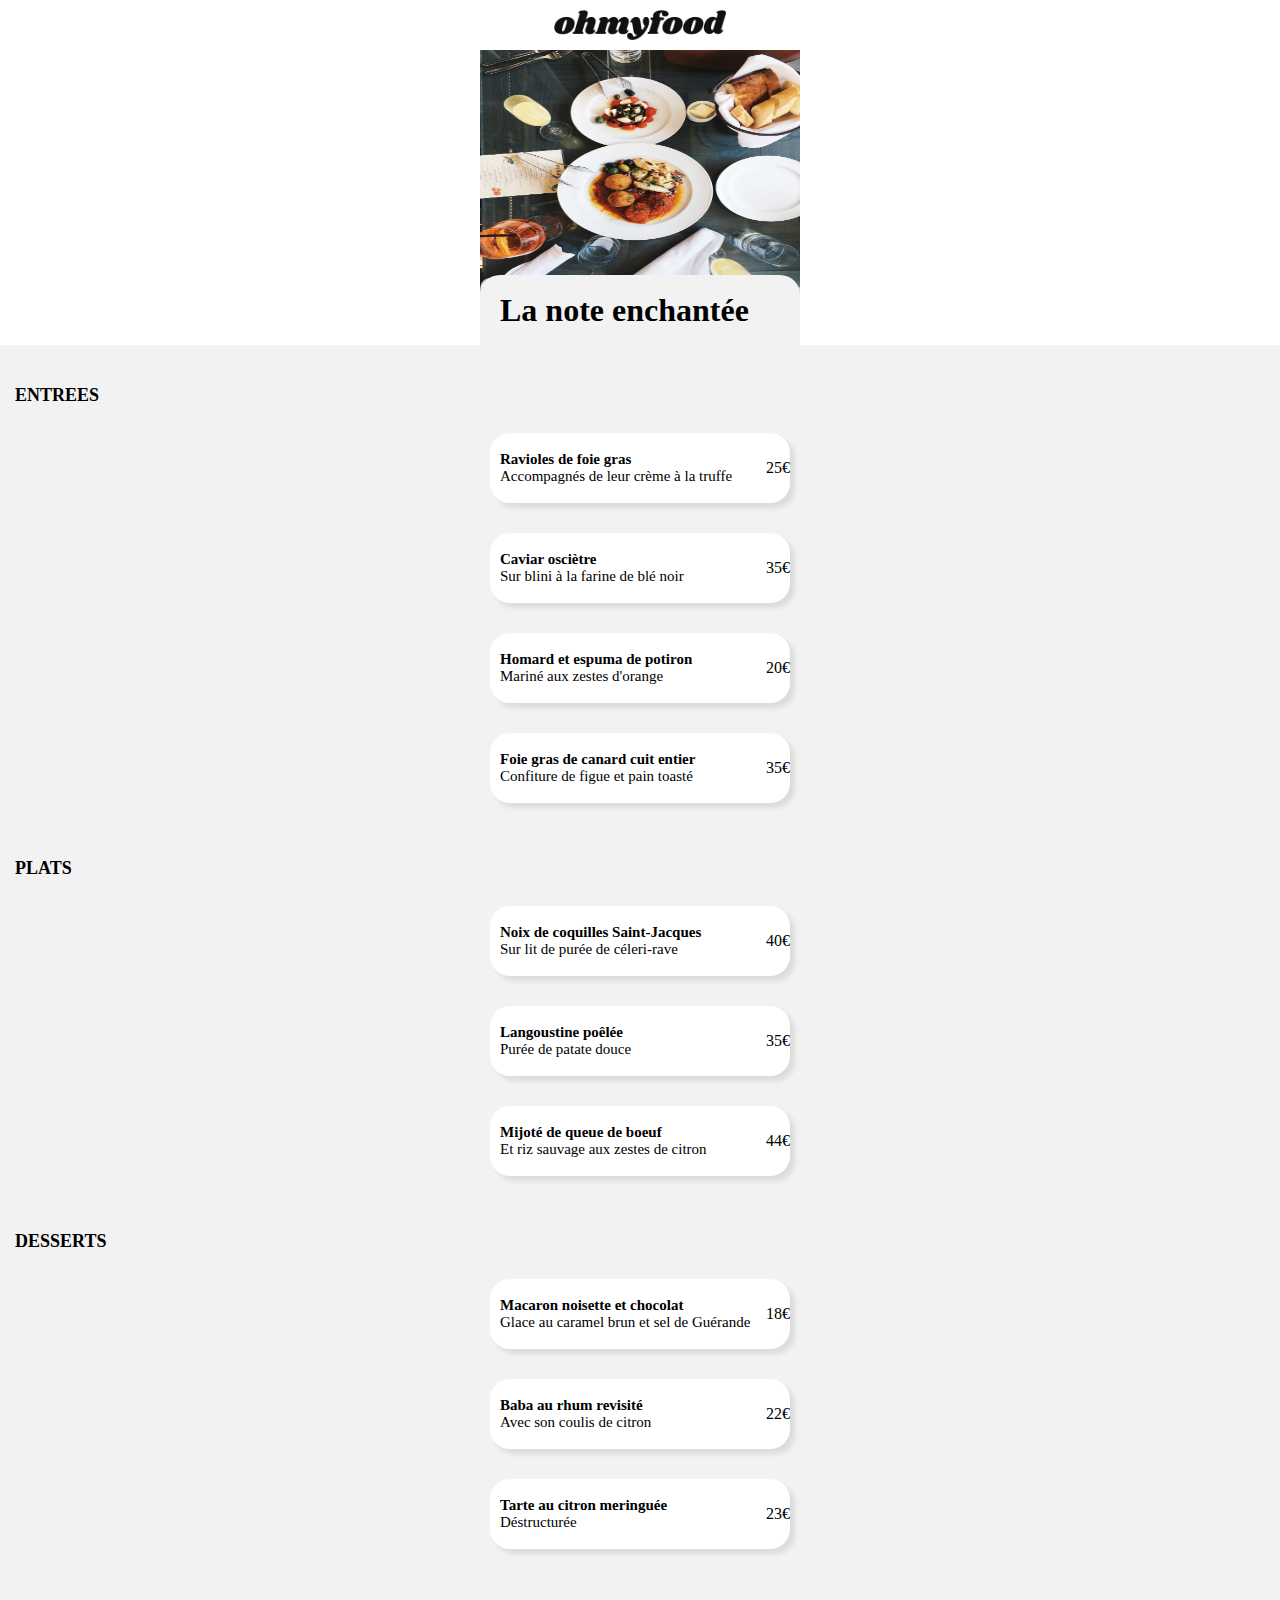
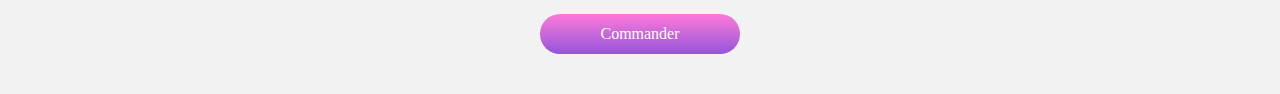
==== indexenchante.html @ bec7e1d9 "mise en place des index" ====
<!DOCTYPE html>
<html lang="fr-FR">
<head>
    <meta charset="UTF-8">
    <meta http-equiv="X-UA-Compatible" content="IE=edge">
    <meta name="viewport" content="width=device-width, initial-scale=1.0">
    <link rel="stylesheet" href="css/style.css">
    <link rel="stylesheet" href="https://use.fontawesome.com/releases/v5.15.3/css/all.css" integrity="sha384-SZXxX4whJ79/gErwcOYf+zWLeJdY/qpuqC4cAa9rOGUstPomtqpuNWT9wdPEn2fk" crossorigin="anonymous">
    <title>ohmyfood</title>
</head>
<body class="useful_width">
    <header class="flexcolumn">
        <div class="flex">
            <div class="position"><i class="fas fa-arrow-left"></i></div>
            <img src="images/ohmyfood.png" alt="logo oh my food" class="logo"/>
        </div>
        <img src="images/stil.jpg" alt="image restaurant" class="imagefr"/>
        <div class="flexbetween btnmenu">
            <div><h1>La note enchantée</h1></div>
            <div><i class="far fa-heart"></i></div>
        </div>
    </header>
    <cards class="cardsfr flexcolumn">
        <h1 class="titremenu">ENTREES</h1>
        <div class="flexbetween menufr">
            <div class="txtform"><strong>Ravioles de foie gras</strong><br/>
                Accompagnés de leur crème à la truffe
            </div>
            <div>25€</div>
        </div>
        <div class="flexbetween menufr">
            <div class="txtform"><strong>Caviar osciètre</strong><br/>
                Sur blini à la farine de blé noir
            </div>
            <div>35€</div>
        </div>
        <div class="flexbetween menufr">
            <div class="txtform"><strong>Homard et espuma de potiron</strong><br/>
                Mariné aux zestes d'orange
            </div>
            <div>20€</div>
        </div>
        <div class="flexbetween menufr">
            <div class="txtform"><strong>Foie gras de canard cuit entier</strong><br/>
                Confiture de figue et pain toasté
            </div>
            <div>35€</div>
        </div>
        <h1 class="titremenu">PLATS</h1>
        <div class="flexbetween menufr">
            <div class="txtform"><strong>Noix de coquilles Saint-Jacques</strong><br/>
                Sur lit de purée de céleri-rave
            </div>
            <div>40€</div>
        </div>
        <div class="flexbetween menufr">
            <div class="txtform"><strong>Langoustine poêlée</strong><br/>
                Purée de patate douce
            </div>
            <div>35€</div>
        </div>
        <div class="flexbetween menufr">
            <div class="txtform"><strong>Mijoté de queue de boeuf</strong><br/>
                Et riz sauvage aux zestes de citron
            </div>
            <div>44€</div>
        </div>
        <h1 class="titremenu">DESSERTS</h1>
        <div class="flexbetween menufr">
            <div class="txtform"><strong>Macaron noisette et chocolat</strong><br/>
                Glace au caramel brun et sel de Guérande
            </div>
            <div>18€</div>
        </div>
        <div class="flexbetween menufr">
            <div class="txtform"><strong>Baba au rhum revisité</strong><br/>
                Avec son coulis de citron
            </div>
            <div>22€</div>
        </div>
        <div class="flexbetween menufr">
            <div class="txtform"><strong>Tarte au citron meringuée</strong><br/>
                Déstructurée
            </div>
            <div>23€</div>
        </div>
        <div class="btnhead btnfin">Commander</div>
    </cards>

    
</body>
</html>
---- css/style.css ----
@charset "UTF-8";
body {
  margin: 0;
  padding: 0;
}

/*Général*/
.flex {
  display: flex;
  justify-content: center;
  align-items: center;
}

.flexcolumn {
  display: flex;
  flex-direction: column;
  justify-content: center;
  align-items: center;
}

.flexcenter {
  display: flex;
  justify-content: center;
  align-items: center;
}

.flexbetween {
  display: flex;
  justify-content: space-between;
  align-items: center;
}

.titreacc {
  font-size: x-large;
  width: 100%;
  justify-self: flex-start;
  margin-left: 20px;
}

.btnmenu {
  width: 280px;
  height: 70px;
  border-radius: 20px 20px 0 0;
  background-color: #F2F2F2;
  margin-top: -25px;
  padding: 0 20px;
}

.titremenu {
  width: 100%;
  font-size: large;
  justify-self: flex-start;
  margin-left: 30px;
  margin-top: 40px;
}

/*header accueil*/
.logo {
  height: 30px;
  padding: 10px;
}

.search {
  display: flex;
  justify-content: center;
  align-items: center;
  width: 100%;
  background-color: #DCDCDC;
  height: 50px;
  border-top: 2px solid #C0C0C0;
}

.searchinput {
  background-color: #DCDCDC;
  border: 1px solid #DCDCDC;
  font-size: medium;
  margin-left: 10px;
  width: 150px;
}

.headertitre {
  width: 100%;
  background-color: #F2F2F2;
}

.textalign {
  text-align: center;
}

.btnhead {
  display: flex;
  justify-content: center;
  align-items: center;
  width: 200px;
  height: 40px;
  color: white;
  background-image: linear-gradient(#FF79DA, #9356DC);
  border-radius: 20px;
  margin-bottom: 40px;
}

/*nav accueil*/
.numero {
  width: 20px;
  height: 20px;
  border-radius: 20px;
  margin-left: -10px;
  background-color: #9356DC;
  display: flex;
  justify-content: center;
  align-items: center;
  font-size: xx-small;
  color: white;
}

.btnnav {
  height: 50px;
  width: 280px;
  border-radius: 20px;
  margin-bottom: 30px;
  background-color: #F2F2F2;
  box-shadow: 5px 5px 5px #DCDCDC;
}

.btnmargin {
  margin-right: 60px;
}

/*cards accueil*/
.restaurant {
  background-color: #F2F2F2;
}

.cardsize {
  border-radius: 20px;
  box-shadow: 5px 5px 5px #DCDCDC;
  margin-bottom: 30px;
}

.imageacc {
  width: 300px;
  height: 140px;
  border-radius: 20px 20px 0 0;
  -o-object-fit: cover;
     object-fit: cover;
}

.txtacc {
  margin: 0 20px;
}

/*header francaise*/
.position {
  position: absolute;
  left: 10px;
  top: 15px;
}

.imagefr {
  height: 250px;
  width: 320px;
}

/*menu francaise*/
.cardsfr {
  background-color: #F2F2F2;
}

.menufr {
  height: 70px;
  width: 300px;
  background-color: white;
  border-radius: 20px;
  box-shadow: 5px 5px 5px #DCDCDC;
  margin: 15px 0;
}

.txtform {
  font-size: 15px;
  padding-left: 10px;
}

.btnfin {
  margin-top: 50px;
}/*# sourceMappingURL=style.css.map */
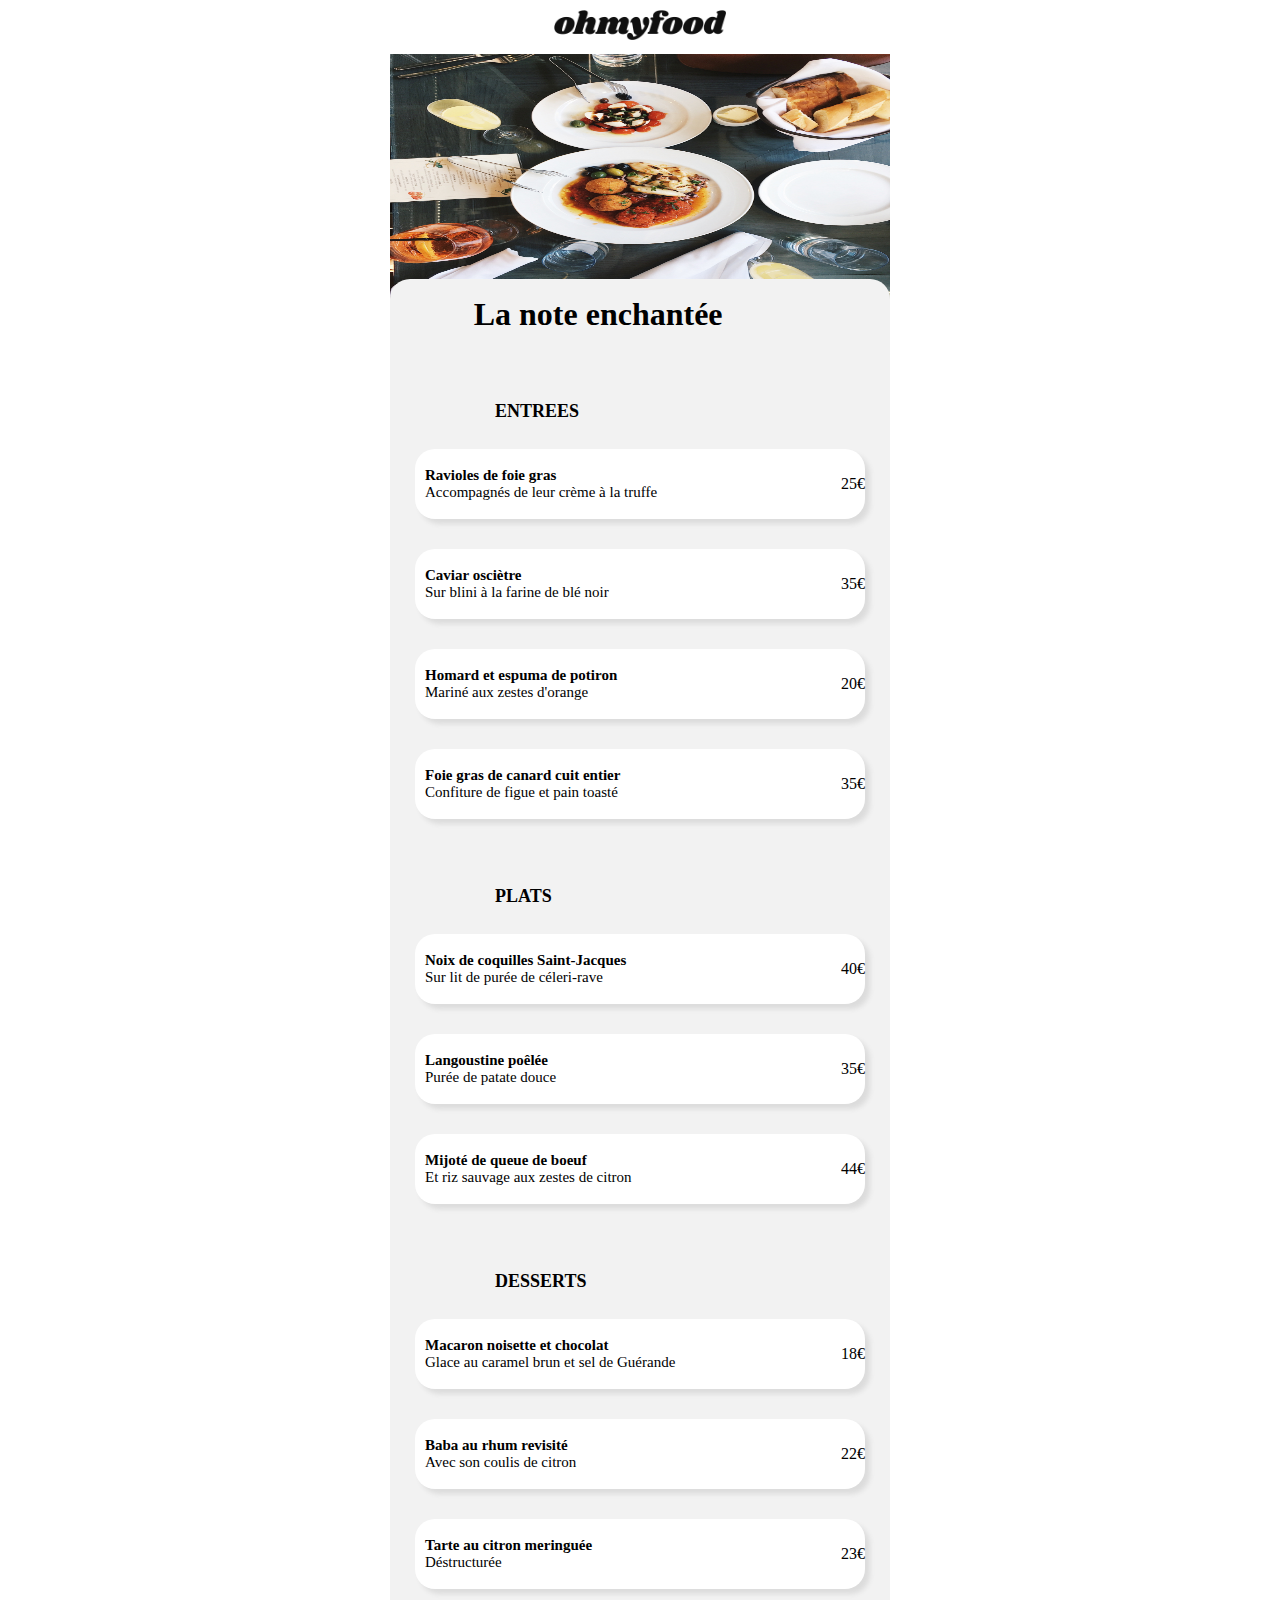
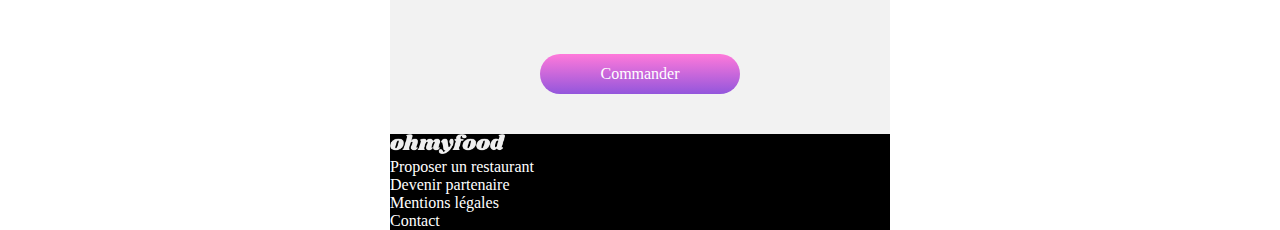
==== commit 304938c6: "maj site" ====
--- a/indexenchante.html
+++ b/indexenchante.html
@@ -15,9 +15,12 @@
             <img src="images/ohmyfood.png" alt="logo oh my food" class="logo"/>
         </div>
         <img src="images/stil.jpg" alt="image restaurant" class="imagefr"/>
-        <div class="flexbetween btnmenu">
+        <div class="flexevenly btnmenu">
             <div><h1>La note enchantée</h1></div>
-            <div><i class="far fa-heart"></i></div>
+            <div class="icone_heart">
+                <div class="displaynone"><i class="fas fa-heart display icone_heart"></i></div>
+                <div class="displayblock"><i class="far fa-heart display"></i></div>
+            </div>
         </div>
     </header>
     <cards class="cardsfr flexcolumn">
@@ -26,67 +29,108 @@
             <div class="txtform"><strong>Ravioles de foie gras</strong><br/>
                 Accompagnés de leur crème à la truffe
             </div>
-            <div>25€</div>
+            <div class="flexcenter">
+                <div>25€</div>
+                <div class="flexcenter displaynone sizeprix"><i class="iconecheck fas fa-check-circle"></i></div>
+            </div>
         </div>
         <div class="flexbetween menufr">
             <div class="txtform"><strong>Caviar osciètre</strong><br/>
                 Sur blini à la farine de blé noir
             </div>
-            <div>35€</div>
+            <div class="flexcenter">
+                <div>35€</div>
+                <div class="flexcenter displaynone sizeprix"><i class="iconecheck fas fa-check-circle"></i></div>
+            </div>
         </div>
         <div class="flexbetween menufr">
             <div class="txtform"><strong>Homard et espuma de potiron</strong><br/>
                 Mariné aux zestes d'orange
             </div>
-            <div>20€</div>
+            <div class="flexcenter">
+                <div>20€</div>
+                <div class="flexcenter displaynone sizeprix"><i class="iconecheck fas fa-check-circle"></i></div>
+            </div>
         </div>
         <div class="flexbetween menufr">
             <div class="txtform"><strong>Foie gras de canard cuit entier</strong><br/>
                 Confiture de figue et pain toasté
             </div>
-            <div>35€</div>
+            <div class="flexcenter">
+                <div>35€</div>
+                <div class="flexcenter displaynone sizeprix"><i class="iconecheck fas fa-check-circle"></i></div>
+            </div>
         </div>
         <h1 class="titremenu">PLATS</h1>
         <div class="flexbetween menufr">
             <div class="txtform"><strong>Noix de coquilles Saint-Jacques</strong><br/>
                 Sur lit de purée de céleri-rave
             </div>
-            <div>40€</div>
+            <div class="flexcenter">
+                <div>40€</div>
+                <div class="flexcenter displaynone sizeprix"><i class="iconecheck fas fa-check-circle"></i></div>
+            </div>
         </div>
         <div class="flexbetween menufr">
             <div class="txtform"><strong>Langoustine poêlée</strong><br/>
                 Purée de patate douce
             </div>
-            <div>35€</div>
+            <div class="flexcenter">
+                <div>35€</div>
+                <div class="flexcenter displaynone sizeprix"><i class="iconecheck fas fa-check-circle"></i></div>
+            </div>
         </div>
         <div class="flexbetween menufr">
             <div class="txtform"><strong>Mijoté de queue de boeuf</strong><br/>
                 Et riz sauvage aux zestes de citron
             </div>
-            <div>44€</div>
+            <div class="flexcenter">
+                <div>44€</div>
+                <div class="flexcenter displaynone sizeprix"><i class="iconecheck fas fa-check-circle"></i></div>
+            </div>
         </div>
         <h1 class="titremenu">DESSERTS</h1>
         <div class="flexbetween menufr">
             <div class="txtform"><strong>Macaron noisette et chocolat</strong><br/>
                 Glace au caramel brun et sel de Guérande
             </div>
-            <div>18€</div>
+            <div class="flexcenter">
+                <div>18€</div>
+                <div class="flexcenter displaynone sizeprix"><i class="iconecheck fas fa-check-circle"></i></div>
+            </div>
         </div>
         <div class="flexbetween menufr">
             <div class="txtform"><strong>Baba au rhum revisité</strong><br/>
                 Avec son coulis de citron
             </div>
-            <div>22€</div>
+            <div class="flexcenter">
+                <div>22€</div>
+                <div class="flexcenter displaynone sizeprix"><i class="iconecheck fas fa-check-circle"></i></div>
+            </div>
         </div>
         <div class="flexbetween menufr">
             <div class="txtform"><strong>Tarte au citron meringuée</strong><br/>
                 Déstructurée
             </div>
-            <div>23€</div>
+            <div class="flexcenter">
+                <div>23€</div>
+                <div class="flexcenter displaynone sizeprix"><i class="iconecheck fas fa-check-circle"></i></div>
+            </div>
         </div>
         <div class="btnhead btnfin">Commander</div>
     </cards>
-
-    
+    <footer class="useful_width">
+        <img src="images/ohmyfood.png" alt="logo" class="logofooter">
+        <div class="justifystart">
+            <i class="fas fa-utensils txt_footer"></i>
+            <div class="txt_footer">Proposer un restaurant</div>
+        </div>
+        <div class="justifystart">
+            <i class="fas fa-hands-helping txt_footer"></i>
+            <div class="txt_footer">Devenir partenaire</div>
+        </div>
+        <div class="txt_footer">Mentions légales</div>
+        <div class="txt_footer">Contact</div>
+    </footer>    
 </body>
 </html>--- a/css/style.css
+++ b/css/style.css
@@ -5,12 +5,6 @@
 }
 
 /*Général*/
-.flex {
-  display: flex;
-  justify-content: center;
-  align-items: center;
-}
-
 .flexcolumn {
   display: flex;
   flex-direction: column;
@@ -28,6 +22,22 @@
   display: flex;
   justify-content: space-between;
   align-items: center;
+}
+
+.flexevenly {
+  display: flex;
+  justify-content: space-evenly;
+  align-items: center;
+}
+
+.justifystart {
+  display: flex;
+  justify-content: flex-start;
+  align-items: center;
+}
+
+.displaynone {
+  display: none;
 }
 
 .titreacc {
@@ -38,20 +48,29 @@
 }
 
 .btnmenu {
-  width: 280px;
+  width: 100%;
   height: 70px;
   border-radius: 20px 20px 0 0;
   background-color: #F2F2F2;
   margin-top: -25px;
-  padding: 0 20px;
 }
 
 .titremenu {
-  width: 100%;
+  min-width: 320px;
+  max-width: 500px;
   font-size: large;
   justify-self: flex-start;
-  margin-left: 30px;
-  margin-top: 40px;
+  padding-top: 40px;
+  padding-left: 30px;
+  margin-left: auto;
+  margin-right: auto;
+}
+
+.useful_width, .cardsfr, .imagefr, .btnmenu {
+  min-width: 320px;
+  max-width: 500px;
+  margin-left: auto;
+  margin-right: auto;
 }
 
 /*header accueil*/
@@ -87,6 +106,13 @@
   text-align: center;
 }
 
+.icone_acc {
+  transition: all 400ms;
+}
+.icone_acc:hover {
+  color: #9356DC;
+}
+
 .btnhead {
   display: flex;
   justify-content: center;
@@ -94,9 +120,27 @@
   width: 200px;
   height: 40px;
   color: white;
-  background-image: linear-gradient(#FF79DA, #9356DC);
+  background: linear-gradient(#FF79DA, #9356DC);
   border-radius: 20px;
   margin-bottom: 40px;
+  z-index: 1;
+  position: relative;
+}
+.btnhead:hover::after {
+  opacity: 1;
+}
+.btnhead::after {
+  content: "";
+  position: absolute;
+  top: 0;
+  right: 0;
+  bottom: 0;
+  left: 0;
+  border-radius: 20px;
+  background: linear-gradient(#ff50cf 0%, #9e67e0 100%);
+  opacity: 0;
+  z-index: -1;
+  transition: opacity 500ms;
 }
 
 /*nav accueil*/
@@ -115,7 +159,7 @@
 
 .btnnav {
   height: 50px;
-  width: 280px;
+  width: 70%;
   border-radius: 20px;
   margin-bottom: 30px;
   background-color: #F2F2F2;
@@ -149,32 +193,95 @@
   margin: 0 20px;
 }
 
-/*header francaise*/
+/*footer*/
+footer {
+  background-color: #000000;
+}
+
+.logofooter {
+  height: 20px;
+  filter: invert(100%);
+}
+
+.txt_footer {
+  color: white;
+}
+
+/*header menu*/
 .position {
-  position: absolute;
-  left: 10px;
-  top: 15px;
+  position: relative;
+  right: 50px;
+  top: 5px;
 }
 
 .imagefr {
   height: 250px;
-  width: 320px;
-}
-
-/*menu francaise*/
+  width: 100%;
+}
+
+.icone_heart {
+  transition: all 400ms;
+}
+.icone_heart:hover {
+  color: #FF79DA;
+}
+
+.icone_heart:hover .displaynone {
+  display: block;
+}
+
+.icone_heart:hover .displayblock {
+  display: none;
+}
+
+/*menu*/
 .cardsfr {
   background-color: #F2F2F2;
 }
 
 .menufr {
   height: 70px;
-  width: 300px;
+  width: 90%;
   background-color: white;
   border-radius: 20px;
   box-shadow: 5px 5px 5px #DCDCDC;
   margin: 15px 0;
 }
 
+.menufr:hover .displaynone {
+  display: flex;
+}
+
+.iconecheck {
+  -webkit-animation: iconecheck 1000ms ease-in-out 1;
+          animation: iconecheck 1000ms ease-in-out 1;
+}
+
+@-webkit-keyframes iconecheck {
+  0% {
+    transform: translateX(15px) rotate(0deg);
+  }
+  100% {
+    transform: translateX(0px) rotate(720deg);
+  }
+}
+
+@keyframes iconecheck {
+  0% {
+    transform: translateX(15px) rotate(0deg);
+  }
+  100% {
+    transform: translateX(0px) rotate(720deg);
+  }
+}
+.sizeprix {
+  width: 40px;
+  height: 70px;
+  background-color: #99E2D0;
+  border-radius: 0 20px 20px 0;
+  color: white;
+}
+
 .txtform {
   font-size: 15px;
   padding-left: 10px;
@@ -182,4 +289,262 @@
 
 .btnfin {
   margin-top: 50px;
+}
+
+/*loader*/
+.loader {
+  width: 120px;
+  height: 120px;
+  position: absolute;
+  top: 50%;
+  left: 50%;
+  margin-top: -60px;
+  margin-left: -60px;
+  border: 16px solid black;
+  border-top-color: #FF79DA;
+  border-bottom-color: #9356DC;
+  border-radius: 50%;
+  -webkit-animation: chargeur 2500ms linear 1;
+          animation: chargeur 2500ms linear 1;
+  -webkit-animation-fill-mode: forwards;
+          animation-fill-mode: forwards;
+  -webkit-animation-delay: 500ms;
+          animation-delay: 500ms;
+}
+
+@-webkit-keyframes chargeur {
+  0% {
+    transform: rotate(0deg) scale(1);
+    opacity: 100%;
+  }
+  33% {
+    transform: rotate(360deg) scale(1.15);
+    border-top-color: #99E2D0;
+    border-bottom-color: #99E2D0;
+    opacity: 100%;
+  }
+  66% {
+    transform: rotate(720deg) scale(1);
+    opacity: 100%;
+  }
+  98% {
+    transform: rotate(1080deg) scale(1.15);
+    opacity: 100%;
+  }
+  100% {
+    opacity: 0%;
+  }
+}
+
+@keyframes chargeur {
+  0% {
+    transform: rotate(0deg) scale(1);
+    opacity: 100%;
+  }
+  33% {
+    transform: rotate(360deg) scale(1.15);
+    border-top-color: #99E2D0;
+    border-bottom-color: #99E2D0;
+    opacity: 100%;
+  }
+  66% {
+    transform: rotate(720deg) scale(1);
+    opacity: 100%;
+  }
+  98% {
+    transform: rotate(1080deg) scale(1.15);
+    opacity: 100%;
+  }
+  100% {
+    opacity: 0%;
+  }
+}
+.displayicone {
+  display: flex;
+  justify-content: center;
+  align-items: center;
+  color: black;
+  -webkit-animation: chargeuricone 2500ms linear 1;
+          animation: chargeuricone 2500ms linear 1;
+  -webkit-animation-fill-mode: forwards;
+          animation-fill-mode: forwards;
+  -webkit-animation-delay: 500ms;
+          animation-delay: 500ms;
+}
+
+@-webkit-keyframes chargeuricone {
+  0% {
+    transform: rotate(0deg) scale(1);
+    opacity: 100%;
+  }
+  33% {
+    transform: rotate(-360deg) scale(2.2);
+    opacity: 100%;
+  }
+  66% {
+    transform: rotate(-720deg) scale(1);
+    opacity: 100%;
+  }
+  98% {
+    transform: rotate(-1080deg) scale(2.2);
+    opacity: 100%;
+  }
+  100% {
+    opacity: 0%;
+  }
+}
+
+@keyframes chargeuricone {
+  0% {
+    transform: rotate(0deg) scale(1);
+    opacity: 100%;
+  }
+  33% {
+    transform: rotate(-360deg) scale(2.2);
+    opacity: 100%;
+  }
+  66% {
+    transform: rotate(-720deg) scale(1);
+    opacity: 100%;
+  }
+  98% {
+    transform: rotate(-1080deg) scale(2.2);
+    opacity: 100%;
+  }
+  100% {
+    opacity: 0%;
+  }
+}
+.opaque {
+  -webkit-animation: opaquebody 3000ms linear 1;
+          animation: opaquebody 3000ms linear 1;
+  -webkit-animation-fill-mode: backwards;
+          animation-fill-mode: backwards;
+}
+
+@-webkit-keyframes opaquebody {
+  0% {
+    opacity: 0%;
+  }
+  99% {
+    opacity: 0%;
+  }
+  100% {
+    opacity: 100%;
+  }
+}
+
+@keyframes opaquebody {
+  0% {
+    opacity: 0%;
+  }
+  99% {
+    opacity: 0%;
+  }
+  100% {
+    opacity: 100%;
+  }
+}
+/*animation déroulant menu */
+.opaqueentree {
+  -webkit-animation: opaqueentree 1000ms linear 1;
+          animation: opaqueentree 1000ms linear 1;
+  -webkit-animation-fill-mode: backwards;
+          animation-fill-mode: backwards;
+}
+
+@-webkit-keyframes opaqueentree {
+  0% {
+    opacity: 0%;
+  }
+  32% {
+    opacity: 0%;
+  }
+  33% {
+    opacity: 100%;
+  }
+  100% {
+    opacity: 100%;
+  }
+}
+
+@keyframes opaqueentree {
+  0% {
+    opacity: 0%;
+  }
+  32% {
+    opacity: 0%;
+  }
+  33% {
+    opacity: 100%;
+  }
+  100% {
+    opacity: 100%;
+  }
+}
+.opaqueplats {
+  -webkit-animation: opaqueplats 1000ms linear 1;
+          animation: opaqueplats 1000ms linear 1;
+  -webkit-animation-fill-mode: backwards;
+          animation-fill-mode: backwards;
+}
+
+@-webkit-keyframes opaqueplats {
+  0% {
+    opacity: 0%;
+  }
+  65% {
+    opacity: 0%;
+  }
+  66% {
+    opacity: 100%;
+  }
+  100% {
+    opacity: 100%;
+  }
+}
+
+@keyframes opaqueplats {
+  0% {
+    opacity: 0%;
+  }
+  65% {
+    opacity: 0%;
+  }
+  66% {
+    opacity: 100%;
+  }
+  100% {
+    opacity: 100%;
+  }
+}
+.opaquedesserts {
+  -webkit-animation: opaquedesserts 1000ms linear 1;
+          animation: opaquedesserts 1000ms linear 1;
+  -webkit-animation-fill-mode: backwards;
+          animation-fill-mode: backwards;
+}
+
+@-webkit-keyframes opaquedesserts {
+  0% {
+    opacity: 0%;
+  }
+  99% {
+    opacity: 0%;
+  }
+  100% {
+    opacity: 100%;
+  }
+}
+
+@keyframes opaquedesserts {
+  0% {
+    opacity: 0%;
+  }
+  99% {
+    opacity: 0%;
+  }
+  100% {
+    opacity: 100%;
+  }
 }/*# sourceMappingURL=style.css.map */